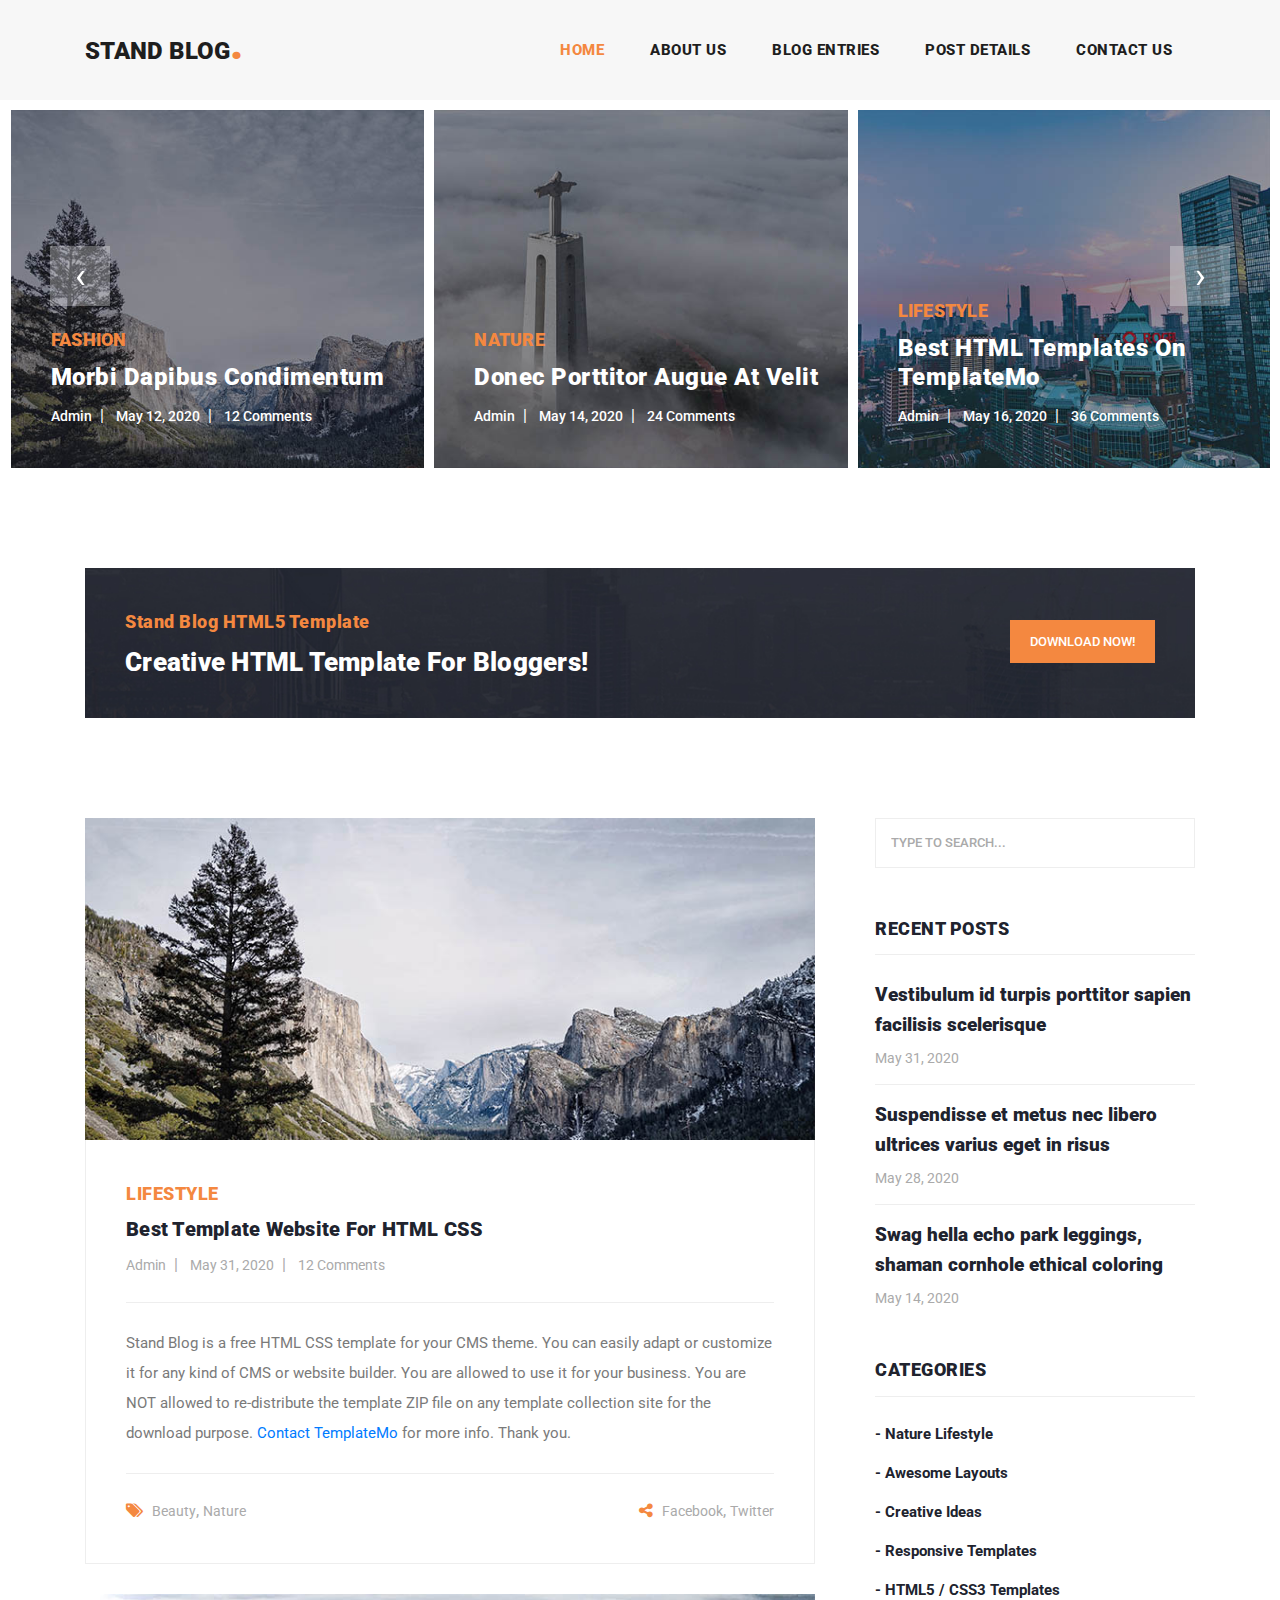
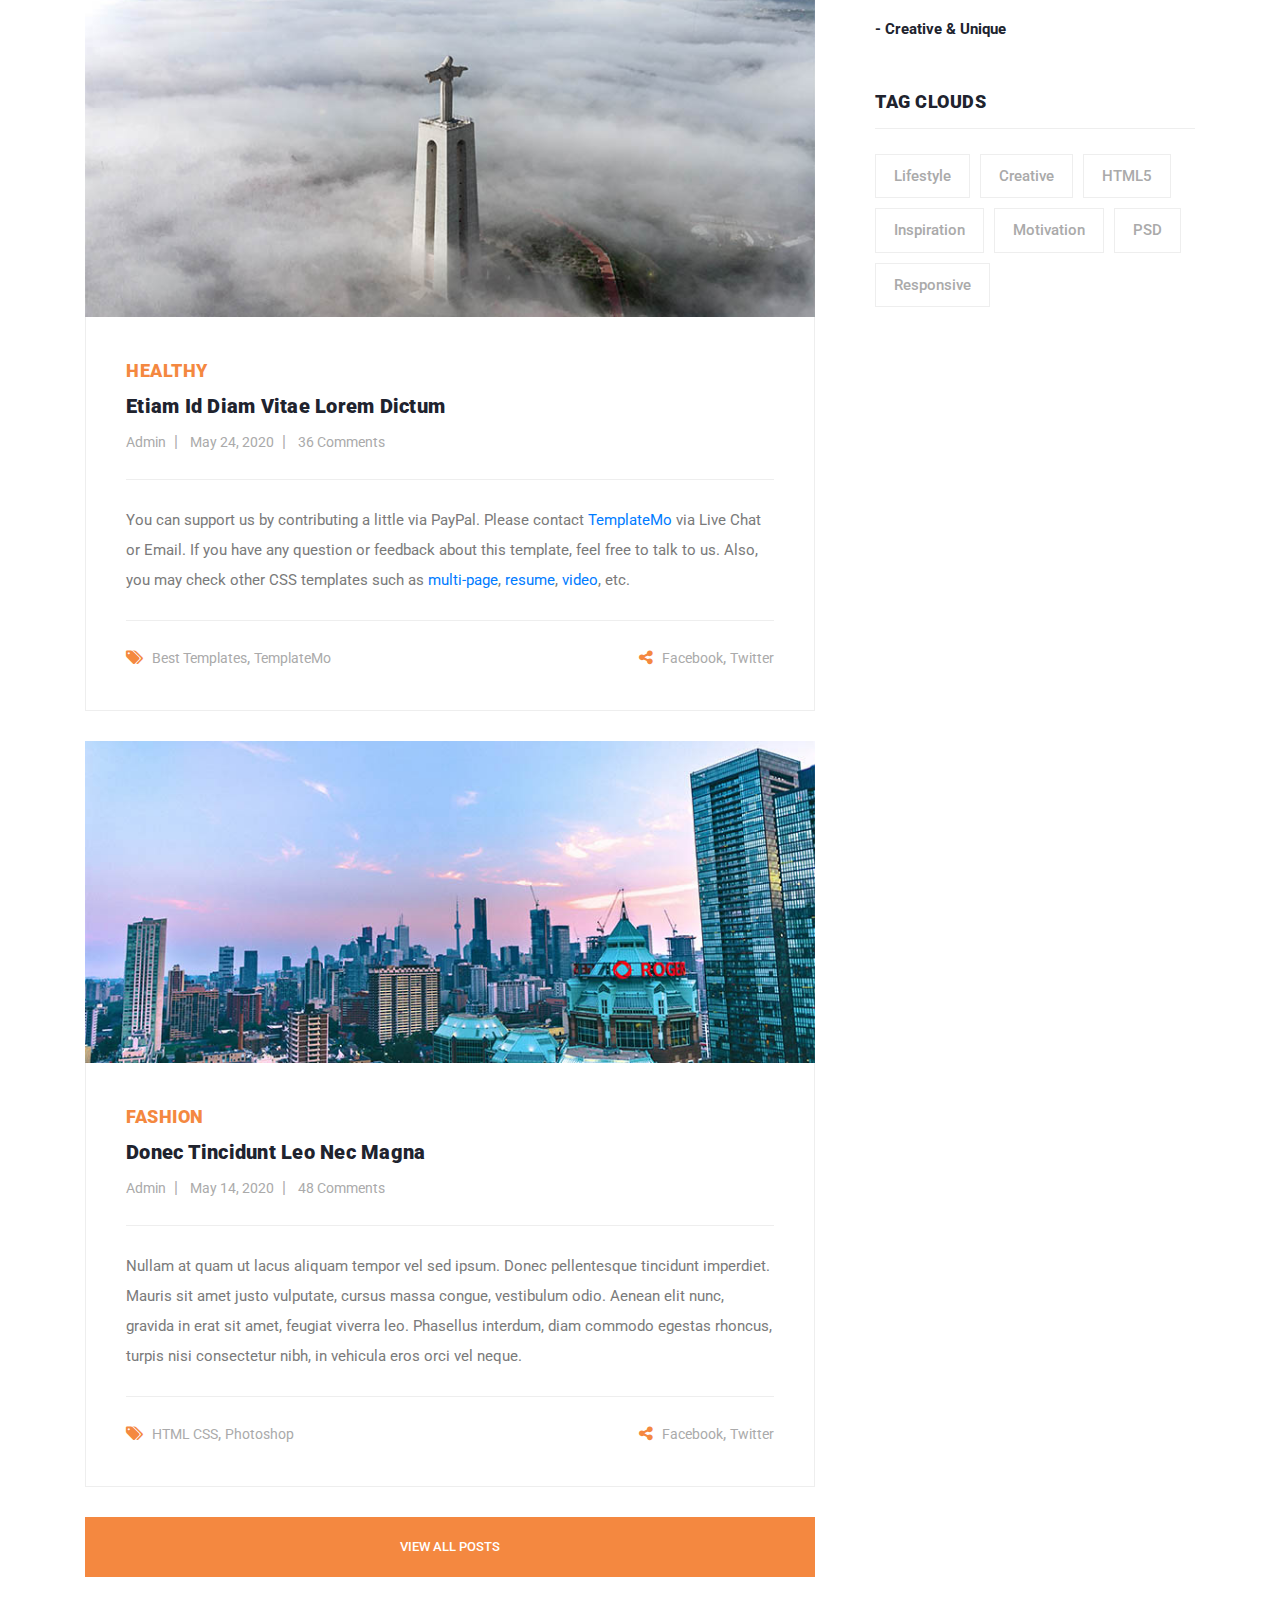
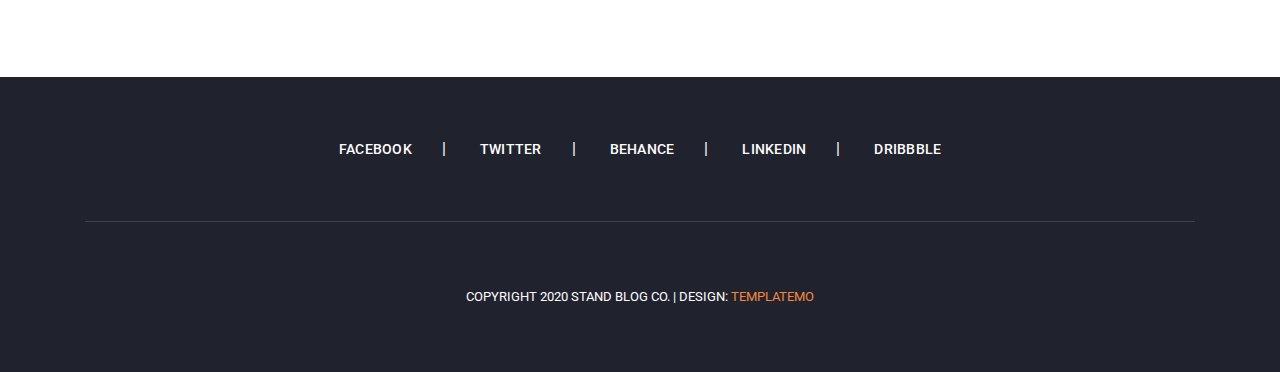
==== templates/index.html @ 7469b608 "project up with all file" ====
<!DOCTYPE html>
<html lang="en">

  <head>

    <meta charset="utf-8">
    <meta name="viewport" content="width=device-width, initial-scale=1, shrink-to-fit=no">
    <meta name="description" content="">
    <meta name="author" content="TemplateMo">
    <link href="https://fonts.googleapis.com/css?family=Roboto:100,100i,300,300i,400,400i,500,500i,700,700i,900,900i&display=swap" rel="stylesheet">

    <title>Stand CSS Blog by TemplateMo</title>

    <!-- Bootstrap core CSS -->
    <link href="vendor/bootstrap/css/bootstrap.min.css" rel="stylesheet">


    <!-- Additional CSS Files -->
    <link rel="stylesheet" href="assets/css/fontawesome.css">
    <link rel="stylesheet" href="assets/css/templatemo-stand-blog.css">
    <link rel="stylesheet" href="assets/css/owl.css">
<!--

TemplateMo 551 Stand Blog

https://templatemo.com/tm-551-stand-blog

-->
  </head>

  <body>

    <!-- ***** Preloader Start ***** -->
    <div id="preloader">
        <div class="jumper">
            <div></div>
            <div></div>
            <div></div>
        </div>
    </div>  
    <!-- ***** Preloader End ***** -->

    <!-- Header -->
    <header class="">
      <nav class="navbar navbar-expand-lg">
        <div class="container">
          <a class="navbar-brand" href="index.html"><h2>Stand Blog<em>.</em></h2></a>
          <button class="navbar-toggler" type="button" data-toggle="collapse" data-target="#navbarResponsive" aria-controls="navbarResponsive" aria-expanded="false" aria-label="Toggle navigation">
            <span class="navbar-toggler-icon"></span>
          </button>
          <div class="collapse navbar-collapse" id="navbarResponsive">
            <ul class="navbar-nav ml-auto">
              <li class="nav-item active">
                <a class="nav-link" href="index.html">Home
                  <span class="sr-only">(current)</span>
                </a>
              </li> 
              <li class="nav-item">
                <a class="nav-link" href="about.html">About Us</a>
              </li>
              <li class="nav-item">
                <a class="nav-link" href="blog.html">Blog Entries</a>
              </li>
              <li class="nav-item">
                <a class="nav-link" href="post-details.html">Post Details</a>
              </li>
              <li class="nav-item">
                <a class="nav-link" href="contact.html">Contact Us</a>
              </li>
            </ul>
          </div>
        </div>
      </nav>
    </header>

    <!-- Page Content -->
    <!-- Banner Starts Here -->
    <div class="main-banner header-text">
      <div class="container-fluid">
        <div class="owl-banner owl-carousel">
          <div class="item">
            <img src="assets/images/banner-item-01.jpg" alt="">
            <div class="item-content">
              <div class="main-content">
                <div class="meta-category">
                  <span>Fashion</span>
                </div>
                <a href="post-details.html"><h4>Morbi dapibus condimentum</h4></a>
                <ul class="post-info">
                  <li><a href="#">Admin</a></li>
                  <li><a href="#">May 12, 2020</a></li>
                  <li><a href="#">12 Comments</a></li>
                </ul>
              </div>
            </div>
          </div>
          <div class="item">
            <img src="assets/images/banner-item-02.jpg" alt="">
            <div class="item-content">
              <div class="main-content">
                <div class="meta-category">
                  <span>Nature</span>
                </div>
                <a href="post-details.html"><h4>Donec porttitor augue at velit</h4></a>
                <ul class="post-info">
                  <li><a href="#">Admin</a></li>
                  <li><a href="#">May 14, 2020</a></li>
                  <li><a href="#">24 Comments</a></li>
                </ul>
              </div>
            </div>
          </div>
          <div class="item">
            <img src="assets/images/banner-item-03.jpg" alt="">
            <div class="item-content">
              <div class="main-content">
                <div class="meta-category">
                  <span>Lifestyle</span>
                </div>
                <a href="post-details.html"><h4>Best HTML Templates on TemplateMo</h4></a>
                <ul class="post-info">
                  <li><a href="#">Admin</a></li>
                  <li><a href="#">May 16, 2020</a></li>
                  <li><a href="#">36 Comments</a></li>
                </ul>
              </div>
            </div>
          </div>
          <div class="item">
            <img src="assets/images/banner-item-04.jpg" alt="">
            <div class="item-content">
              <div class="main-content">
                <div class="meta-category">
                  <span>Fashion</span>
                </div>
                <a href="post-details.html"><h4>Responsive and Mobile Ready Layouts</h4></a>
                <ul class="post-info">
                  <li><a href="#">Admin</a></li>
                  <li><a href="#">May 18, 2020</a></li>
                  <li><a href="#">48 Comments</a></li>
                </ul>
              </div>
            </div>
          </div>
          <div class="item">
            <img src="assets/images/banner-item-05.jpg" alt="">
            <div class="item-content">
              <div class="main-content">
                <div class="meta-category">
                  <span>Nature</span>
                </div>
                <a href="post-details.html"><h4>Cras congue sed augue id ullamcorper</h4></a>
                <ul class="post-info">
                  <li><a href="#">Admin</a></li>
                  <li><a href="#">May 24, 2020</a></li>
                  <li><a href="#">64 Comments</a></li>
                </ul>
              </div>
            </div>
          </div>
          <div class="item">
            <img src="assets/images/banner-item-06.jpg" alt="">
            <div class="item-content">
              <div class="main-content">
                <div class="meta-category">
                  <span>Lifestyle</span>
                </div>
                <a href="post-details.html"><h4>Suspendisse nec aliquet ligula</h4></a>
                <ul class="post-info">
                  <li><a href="#">Admin</a></li>
                  <li><a href="#">May 26, 2020</a></li>
                  <li><a href="#">72 Comments</a></li>
                </ul>
              </div>
            </div>
          </div>
        </div>
      </div>
    </div>
    <!-- Banner Ends Here -->

    <section class="call-to-action">
      <div class="container">
        <div class="row">
          <div class="col-lg-12">
            <div class="main-content">
              <div class="row">
                <div class="col-lg-8">
                  <span>Stand Blog HTML5 Template</span>
                  <h4>Creative HTML Template For Bloggers!</h4>
                </div>
                <div class="col-lg-4">
                  <div class="main-button">
                    <a rel="nofollow" href="https://templatemo.com/tm-551-stand-blog" target="_parent">Download Now!</a>
                  </div>
                </div>
              </div>
            </div>
          </div>
        </div>
      </div>
    </section>


    <section class="blog-posts">
      <div class="container">
        <div class="row">
          <div class="col-lg-8">
            <div class="all-blog-posts">
              <div class="row">
                <div class="col-lg-12">
                  <div class="blog-post">
                    <div class="blog-thumb">
                      <img src="assets/images/blog-post-01.jpg" alt="">
                    </div>
                    <div class="down-content">
                      <span>Lifestyle</span>
                      <a href="post-details.html"><h4>Best Template Website for HTML CSS</h4></a>
                      <ul class="post-info">
                        <li><a href="#">Admin</a></li>
                        <li><a href="#">May 31, 2020</a></li>
                        <li><a href="#">12 Comments</a></li>
                      </ul>
                      <p>Stand Blog is a free HTML CSS template for your CMS theme. You can easily adapt or customize it for any kind of CMS or website builder. You are allowed to use it for your business. You are NOT allowed to re-distribute the template ZIP file on any template collection site for the download purpose. <a rel="nofollow" href="https://templatemo.com/contact" target="_parent">Contact TemplateMo</a> for more info. Thank you.</p>
                      <div class="post-options">
                        <div class="row">
                          <div class="col-6">
                            <ul class="post-tags">
                              <li><i class="fa fa-tags"></i></li>
                              <li><a href="#">Beauty</a>,</li>
                              <li><a href="#">Nature</a></li>
                            </ul>
                          </div>
                          <div class="col-6">
                            <ul class="post-share">
                              <li><i class="fa fa-share-alt"></i></li>
                              <li><a href="#">Facebook</a>,</li>
                              <li><a href="#"> Twitter</a></li>
                            </ul>
                          </div>
                        </div>
                      </div>
                    </div>
                  </div>
                </div>
                <div class="col-lg-12">
                  <div class="blog-post">
                    <div class="blog-thumb">
                      <img src="assets/images/blog-post-02.jpg" alt="">
                    </div>
                    <div class="down-content">
                      <span>Healthy</span>
                      <a href="post-details.html"><h4>Etiam id diam vitae lorem dictum</h4></a>
                      <ul class="post-info">
                        <li><a href="#">Admin</a></li>
                        <li><a href="#">May 24, 2020</a></li>
                        <li><a href="#">36 Comments</a></li>
                      </ul>
                      <p>You can support us by contributing a little via PayPal. Please contact <a rel="nofollow" href="https://templatemo.com/contact" target="_parent">TemplateMo</a> via Live Chat or Email. If you have any question or feedback about this template, feel free to talk to us. Also, you may check other CSS templates such as <a rel="nofollow" href="https://templatemo.com/tag/multi-page" target="_parent">multi-page</a>, <a rel="nofollow" href="https://templatemo.com/tag/resume" target="_parent">resume</a>, <a rel="nofollow" href="https://templatemo.com/tag/video" target="_parent">video</a>, etc.</p>
                      <div class="post-options">
                        <div class="row">
                          <div class="col-6">
                            <ul class="post-tags">
                              <li><i class="fa fa-tags"></i></li>
                              <li><a href="#">Best Templates</a>,</li>
                              <li><a href="#">TemplateMo</a></li>
                            </ul>
                          </div>
                          <div class="col-6">
                            <ul class="post-share">
                              <li><i class="fa fa-share-alt"></i></li>
                              <li><a href="#">Facebook</a>,</li>
                              <li><a href="#">Twitter</a></li>
                            </ul>
                          </div>
                        </div>
                      </div>
                    </div>
                  </div>
                </div>
                <div class="col-lg-12">
                  <div class="blog-post">
                    <div class="blog-thumb">
                      <img src="assets/images/blog-post-03.jpg" alt="">
                    </div>
                    <div class="down-content">
                      <span>Fashion</span>
                      <a href="post-details.html"><h4>Donec tincidunt leo nec magna</h4></a>
                      <ul class="post-info">
                        <li><a href="#">Admin</a></li>
                        <li><a href="#">May 14, 2020</a></li>
                        <li><a href="#">48 Comments</a></li>
                      </ul>
                      <p>Nullam at quam ut lacus aliquam tempor vel sed ipsum. Donec pellentesque tincidunt imperdiet. Mauris sit amet justo vulputate, cursus massa congue, vestibulum odio. Aenean elit nunc, gravida in erat sit amet, feugiat viverra leo. Phasellus interdum, diam commodo egestas rhoncus, turpis nisi consectetur nibh, in vehicula eros orci vel neque.</p>
                      <div class="post-options">
                        <div class="row">
                          <div class="col-6">
                            <ul class="post-tags">
                              <li><i class="fa fa-tags"></i></li>
                              <li><a href="#">HTML CSS</a>,</li>
                              <li><a href="#">Photoshop</a></li>
                            </ul>
                          </div>
                          <div class="col-6">
                            <ul class="post-share">
                              <li><i class="fa fa-share-alt"></i></li>
                              <li><a href="#">Facebook</a>,</li>
                              <li><a href="#">Twitter</a></li>
                            </ul>
                          </div>
                        </div>
                      </div>
                    </div>
                  </div>
                </div>
                <div class="col-lg-12">
                  <div class="main-button">
                    <a href="blog.html">View All Posts</a>
                  </div>
                </div>
              </div>
            </div>
          </div>
          <div class="col-lg-4">
            <div class="sidebar">
              <div class="row">
                <div class="col-lg-12">
                  <div class="sidebar-item search">
                    <form id="search_form" name="gs" method="GET" action="#">
                      <input type="text" name="q" class="searchText" placeholder="type to search..." autocomplete="on">
                    </form>
                  </div>
                </div>
                <div class="col-lg-12">
                  <div class="sidebar-item recent-posts">
                    <div class="sidebar-heading">
                      <h2>Recent Posts</h2>
                    </div>
                    <div class="content">
                      <ul>
                        <li><a href="post-details.html">
                          <h5>Vestibulum id turpis porttitor sapien facilisis scelerisque</h5>
                          <span>May 31, 2020</span>
                        </a></li>
                        <li><a href="post-details.html">
                          <h5>Suspendisse et metus nec libero ultrices varius eget in risus</h5>
                          <span>May 28, 2020</span>
                        </a></li>
                        <li><a href="post-details.html">
                          <h5>Swag hella echo park leggings, shaman cornhole ethical coloring</h5>
                          <span>May 14, 2020</span>
                        </a></li>
                      </ul>
                    </div>
                  </div>
                </div>
                <div class="col-lg-12">
                  <div class="sidebar-item categories">
                    <div class="sidebar-heading">
                      <h2>Categories</h2>
                    </div>
                    <div class="content">
                      <ul>
                        <li><a href="#">- Nature Lifestyle</a></li>
                        <li><a href="#">- Awesome Layouts</a></li>
                        <li><a href="#">- Creative Ideas</a></li>
                        <li><a href="#">- Responsive Templates</a></li>
                        <li><a href="#">- HTML5 / CSS3 Templates</a></li>
                        <li><a href="#">- Creative &amp; Unique</a></li>
                      </ul>
                    </div>
                  </div>
                </div>
                <div class="col-lg-12">
                  <div class="sidebar-item tags">
                    <div class="sidebar-heading">
                      <h2>Tag Clouds</h2>
                    </div>
                    <div class="content">
                      <ul>
                        <li><a href="#">Lifestyle</a></li>
                        <li><a href="#">Creative</a></li>
                        <li><a href="#">HTML5</a></li>
                        <li><a href="#">Inspiration</a></li>
                        <li><a href="#">Motivation</a></li>
                        <li><a href="#">PSD</a></li>
                        <li><a href="#">Responsive</a></li>
                      </ul>
                    </div>
                  </div>
                </div>
              </div>
            </div>
          </div>
        </div>
      </div>
    </section>

    
    <footer>
      <div class="container">
        <div class="row">
          <div class="col-lg-12">
            <ul class="social-icons">
              <li><a href="#">Facebook</a></li>
              <li><a href="#">Twitter</a></li>
              <li><a href="#">Behance</a></li>
              <li><a href="#">Linkedin</a></li>
              <li><a href="#">Dribbble</a></li>
            </ul>
          </div>
          <div class="col-lg-12">
            <div class="copyright-text">
              <p>Copyright 2020 Stand Blog Co.
                    
                 | Design: <a rel="nofollow" href="https://templatemo.com" target="_parent">TemplateMo</a></p>
            </div>
          </div>
        </div>
      </div>
    </footer>

    <!-- Bootstrap core JavaScript -->
    <script src="vendor/jquery/jquery.min.js"></script>
    <script src="vendor/bootstrap/js/bootstrap.bundle.min.js"></script>

    <!-- Additional Scripts -->
    <script src="assets/js/custom.js"></script>
    <script src="assets/js/owl.js"></script>
    <script src="assets/js/slick.js"></script>
    <script src="assets/js/isotope.js"></script>
    <script src="assets/js/accordions.js"></script>

    <script language = "text/Javascript"> 
      cleared[0] = cleared[1] = cleared[2] = 0; //set a cleared flag for each field
      function clearField(t){                   //declaring the array outside of the
      if(! cleared[t.id]){                      // function makes it static and global
          cleared[t.id] = 1;  // you could use true and false, but that's more typing
          t.value='';         // with more chance of typos
          t.style.color='#fff';
          }
      }
    </script>

  </body>
</html>
---- templates/assets/css/templatemo-stand-blog.css ----
/* 

TemplateMo 551 Stand Blog

https://templatemo.com/tm-551-stand-blog

*/

body {
  font-family: 'Roboto', sans-serif;
  overflow-x: hidden;
  text-rendering: optimizeLegibility;
  -webkit-font-smoothing: antialiased;
  -moz-osx-font-smoothing: grayscale;
}
p {
	margin-bottom: 0px;
	font-size: 15px;
	font-weight: 400;
	color: #7a7a7a;
	line-height: 30px;
}
a {
	text-decoration: none!important;
}
ul {
	padding: 0;
	margin: 0;
	list-style: none;
}

h1,h2,h3,h4,h5,h6 {
	margin: 0px;
}

.main-button a {
	display: inline-block;
	background-color: #f48840;
	color: #fff;
	font-size: 13px;
	font-weight: 500;
	padding: 12px 20px;
	text-transform: uppercase;
	transition: all .3s;
}

.main-button a:hover {
	background-color: #fb9857;
}

.heading-page {
	padding-top: 110px;
}

.page-heading {
	margin: 0px 10px;
	padding: 120px 0px;
	text-align: left;
	background-position: center center;
	background-repeat: no-repeat;
	background-size: cover;
	background-image: url(../images/heading-bg.jpg);
}

.page-heading .text-content h4 {
	color: #f48840;
	font-size: 18px;
	text-transform: uppercase;
	font-weight: 900;
	letter-spacing: 0.5px;
	margin-bottom: 15px;
}

.page-heading .text-content h2 {
	color: #fff;
	font-size: 36px;
	font-weight: 700;
	text-transform: uppercase;
	letter-spacing: 0.5px;
}

#preloader {
  overflow: hidden;
  background: #f48840;
  left: 0;
  right: 0;
  top: 0;
  bottom: 0;
  position: fixed;
  z-index: 9999999;
  color: #fff;
}

#preloader .jumper {
  left: 0;
  top: 0;
  right: 0;
  bottom: 0;
  display: block;
  position: absolute;
  margin: auto;
  width: 50px;
  height: 50px;
}

#preloader .jumper > div {
  background-color: #fff;
  width: 10px;
  height: 10px;
  border-radius: 100%;
  -webkit-animation-fill-mode: both;
  animation-fill-mode: both;
  position: absolute;
  opacity: 0;
  width: 50px;
  height: 50px;
  -webkit-animation: jumper 1s 0s linear infinite;
  animation: jumper 1s 0s linear infinite;
}

#preloader .jumper > div:nth-child(2) {
  -webkit-animation-delay: 0.33333s;
  animation-delay: 0.33333s;
}

#preloader .jumper > div:nth-child(3) {
  -webkit-animation-delay: 0.66666s;
  animation-delay: 0.66666s;
}

@-webkit-keyframes jumper {
  0% {
    opacity: 0;
    -webkit-transform: scale(0);
    transform: scale(0);
  }
  5% {
    opacity: 1;
  }
  100% {
    -webkit-transform: scale(1);
    transform: scale(1);
    opacity: 0;
  }
}

@keyframes jumper {
  0% {
    opacity: 0;
    -webkit-transform: scale(0);
    transform: scale(0);
  }
  5% {
    opacity: 1;
  }
  100% {
    opacity: 0;
  }
}


/* Header Style */
header {
	position: absolute;
	z-index: 99999;
	width: 100%;
	height: 100px;
	background-color: #f7f7f7;
	-webkit-transition: all 0.3s ease-in-out 0s;
    -moz-transition: all 0.3s ease-in-out 0s;
    -o-transition: all 0.3s ease-in-out 0s;
    transition: all 0.3s ease-in-out 0s;
}
header .navbar {
	padding: 25px 0px;
}
.background-header .navbar {
	padding: 17px 0px;
}
.background-header {
	top: 0;
	height: 80px;
	position: fixed;
	box-shadow: 0px 1px 10px rgba(0,0,0,0.1);
}
.background-header .navbar-brand h2 {
	color: #121212!important;
}
.background-header .navbar-nav a.nav-link {
	color: #1e1e1e!important;
}
.background-header .navbar-nav .nav-link:hover,
.background-header .navbar-nav .active>.nav-link,
.background-header .navbar-nav .nav-link.active,
.background-header .navbar-nav .nav-link.show,
.background-header .navbar-nav .show>.nav-link {
	color: #f48840!important;
}
.navbar .navbar-brand {
	float: 	left;
	margin-top: -12px;
	outline: none;
}
.navbar .navbar-brand h2 {
	color: #1e1e1e;
	text-transform: uppercase;
	font-size: 24px;
	font-weight: 900;
	-webkit-transition: all .3s ease 0s;
    -moz-transition: all .3s ease 0s;
    -o-transition: all .3s ease 0s;
    transition: all .3s ease 0s;
}
.navbar .navbar-brand h2 em {
	font-size: 44px;
	font-style: normal;
	color: #f48840;
}
#navbarResponsive {
	z-index: 999;
}
.navbar-collapse {
	text-align: center;
}
.navbar .navbar-nav .nav-item {
	margin: 0px 15px;
}
.navbar .navbar-nav a.nav-link {
	text-transform: capitalize;
	font-size: 15px;
	font-weight: 800;
	text-transform: uppercase;
	letter-spacing: 0.5px;
	color: #1e1e1e;
	transition: all 0.3s;
}
.navbar .navbar-nav .nav-link:hover,
.navbar .navbar-nav .active>.nav-link,
.navbar .navbar-nav .nav-link.active,
.navbar .navbar-nav .nav-link.show,
.navbar .navbar-nav .show>.nav-link {
	color: #f48840;
}
.navbar .navbar-toggler-icon {
	background-image: none;
}
.navbar .navbar-toggler {
	border-color: #fff;
	background-color: #f48840;	
	height: 46px;
	outline: none;
	border-radius: 0px;
	position: absolute;
	right: 30px;
	top: 25px;
}
.navbar .navbar-toggler-icon:after {
	content: '\f0c9';
	color: #fff;
	font-size: 18px;
	line-height: 30px;
	font-family: 'FontAwesome';
}



/* Banner Style */
.main-banner .container-fluid {
	padding: 0px 10px;
	margin-bottom: -24px;
}
.owl-banner {
	padding-top: 110px;
}

.owl-banner .item {
	position: relative;
}

.owl-banner .item .item-content {
	position: absolute;
	bottom: 40px;
	left: 40px;
}

.owl-banner .item .item-content .meta-category span {
	color: #f48840;
	font-size: 18px;
	text-transform: uppercase;
	font-weight: 900;
	letter-spacing: 0.25px;
}

.owl-banner .item .item-content h4 {
	font-size: 24px;
	font-weight: 900;
	color: #fff;
	letter-spacing: 0.5px;
	text-transform: capitalize;
	margin: 10px 0px 12px 0px;
}

.owl-banner .item .item-content ul li {
	display: inline-block;
	margin-right: 8px;
}

.owl-banner .item .item-content ul li:after {
	content: '|';
	color: #fff;
	margin-left: 8px;
}

.owl-banner .item .item-content ul li:last-child::after {
	display: none;
}

.owl-banner .item .item-content ul li a {
	font-size: 14px;
	color: #fff;
	font-weight: 500;
	transition: all .3s;
}

.owl-banner .item .item-content ul li a:hover {
	color: #f48840;
}

.owl-banner .owl-nav {
	position: absolute;
	top: 50%;
	width: 100%;
}

.owl-banner .owl-nav .owl-prev {
	position: absolute;
	left: 40px;
}

.owl-banner .owl-nav .owl-next {
	position: absolute;
	right: 40px;
}

.owl-banner .owl-nav button {
	outline: none;
}

.owl-banner .owl-nav button span {
	color: #fff;
	font-size: 36px;
	width: 60px;
	height: 60px;
	display: inline-block;
	text-align: center;
	line-height: 60px;
	background-color: rgba(250,250,250,0.3);
}


/* Call To Action */

.call-to-action {
	margin-top: 100px;
}

.call-to-action .main-content {
	padding: 40px;
	background-image: url(../images/cta-bg.jpg);
	background-position: center center;
	background-repeat: no-repeat;
	background-size: cover;
}

.call-to-action .main-content span {
	color: #f48840;
	font-size: 18px;
	font-weight: 900;
	letter-spacing: 0.5px;
}

.call-to-action .main-content h4 {
	margin-bottom: 0px;
	margin-top: 12px;
	color: #fff;
	font-size: 26px;
	font-weight: 900;
	letter-spacing: 0.25px;
}

.call-to-action .main-content .main-button {
	text-align: right;
	margin-top: 12px;
}



/* Blog Posts */

.blog-posts {
	margin-top: 100px;
}

.blog-posts .blog-post {
	margin-bottom: 30px;
}

.blog-posts .blog-thumb img {
	width: 100%;
	overflow: hidden;
}

.blog-posts .down-content {
	padding: 40px;
	border-right: 1px solid #eee;
	border-left: 1px solid #eee;
	border-bottom: 1px solid #eee;
}

.blog-posts .down-content span {
	font-size: 18px;
	text-transform: uppercase;
	letter-spacing: 0.5px;
	font-weight: 900;
	color: #f48840;
}

.blog-posts .down-content h4 {
	font-size: 24px;
	text-transform: capitalize;
	letter-spacing: 0.5px;
	font-weight: 900;
	color: #20232e;
	margin: 10px 0px 12px 0px;
}

.blog-posts .down-content ul.post-info li {
	display: inline-block;
	margin-right: 8px;
}

.blog-posts .down-content ul.post-info li:after {
	content: '|';
	color: #aaa;
	margin-left: 8px;
}

.blog-posts .down-content h4 {
	font-size: 20px;
	letter-spacing: 0.25px;
}

.grid-system .down-content ul.post-info li {
	margin-right: 3px;
}

.grid-system .down-content ul.post-info li:after {
	margin-left: 5px;
}

.blog-posts .down-content ul.post-info li:last-child::after {
	display: none;
}

.blog-posts .down-content ul.post-info li a {
	font-size: 14px;
	color: #aaa;
	font-weight: 400;
	transition: all .3s;
}

.blog-posts .down-content ul.post-info li a:hover {
	color: #f48840;
}

.blog-posts .down-content p {
	padding: 25px 0px;
	margin: 25px 0px;
	border-top: 1px solid #eee;
	border-bottom: 1px solid #eee;
}

.blog-posts .down-content ul.post-share {
	text-align: right;
}

.blog-posts .down-content ul.post-tags li,
.blog-posts .down-content ul.post-share li {
	display: inline-block;
}

.blog-posts .down-content ul.post-tags li:first-child i,
.blog-posts .down-content ul.post-share li:first-child i {
	color: #f48840;
	margin-right: 5px;
}

.blog-posts .down-content ul.post-tags li,
.blog-posts .down-content ul.post-share li {
	color: #aaa;
}

.blog-posts .down-content ul.post-tags li a,
.blog-posts .down-content ul.post-share li a {
	font-size: 14px;
	color: #aaa;
	font-weight: 400;
	transition: all .3s;
}

.blog-posts .down-content ul.post-tags li a:hover,
.blog-posts .down-content ul.post-share li a:hover {
	color: #f48840;
}

.blog-posts .main-button a {
	height: 60px;
	line-height: 60px;
	padding: 0px;
	width: 100%;
	text-align: center;
}

ul.page-numbers {
	text-align: center;
}

ul.page-numbers li {
	display: inline-block;
	margin: 0px 5px;
}

ul.page-numbers li a {
	width: 50px;
	height: 50px;
	display: inline-block;
	text-align: center;
	line-height: 50px;
	font-size: 15px;
	color: #7a7a7a;
	border: 1px solid #eee;
	font-weight: 500;
	transition: all 0.3s;
}

ul.page-numbers li.active a {
	background-color: #f48840;
	border-color: #f48840;
	color: #fff;
}

ul.page-numbers li a:hover {
	color: #f48840;
}

.blog-posts .sidebar-heading h2 {
	font-size: 18px;
	text-transform: uppercase;
	font-weight: 900;
	letter-spacing: 0.5px;
	color: #20232e;
	border-bottom: 1px solid #eee;
	padding-bottom: 15px;
	margin-bottom: 25px;
}

.blog-posts .comments {
	margin-top: 30px;
}

.blog-posts .comments ul li {
	display: inline-block;
	margin-bottom: 20px;
	padding-bottom: 20px;
	border-bottom: 1px solid #eee;
}

.blog-posts .comments ul li.replied {
	padding-left: 130px;
}

.blog-posts .comments ul li:last-child {
	margin-bottom: 0px;
	padding-bottom: 0px;
	border-bottom: none;
}

.blog-posts .comments ul li .author-thumb {
	display: inline;
	float: left;
}

.blog-posts .comments ul li .author-thumb img {
	max-width: 100px;
	display: inline;
}

.blog-posts .comments ul li .right-content {
	margin-left: 130px;
}

.blog-posts .comments ul li .right-content h4 {
	color: #20232e;
	font-size: 19px;
	font-weight: 900;
	letter-spacing: 0.5px;
}

.blog-posts .comments ul li .right-content h4 span {
	font-size: 14px;
    color: #aaa;
	font-weight: 400;
	letter-spacing: 0.25px;
	margin-left: 20px;
}

.blog-posts .submit-comment {
	margin-top: 60px;
}

.blog-posts .submit-comment input {
	width: 100%;
	height: 46px;
	border: 1px solid #eee;
	font-size: 13px;
	text-transform: uppercase;
	font-weight: 500;
	color: #7a7a7a;
	outline: none;
	padding: 0px 15px;
	margin-bottom: 30px;
}

.blog-posts .submit-comment textarea {
	width: 100%;
	height: 46px;
	border: 1px solid #eee;
	font-size: 13px;
	text-transform: uppercase;
	font-weight: 500;
	color: #7a7a7a;
	outline: none;
	padding: 10px 15px;
	margin-bottom: 30px;
	height: 180px;
	max-height: 220px;
	max-width: 100%;
	min-width: 160px;
}

.blog-posts .submit-comment input::placeholder,
.blog-posts .submit-comment textarea::placeholder {
	color: #aaa;
}

.blog-posts .submit-comment button {
	display: inline-block;
	background-color: #f48840;
	color: #fff;
	font-size: 13px;
	font-weight: 500;
	padding: 12px 20px;
	text-transform: uppercase;
	transition: all .3s;
	border: none;
	outline: none;
}

.blog-posts .submit-comment button:hover {
	background-color: #fb9857;
}

/* Sidebar */

.sidebar {
	margin-left: 30px;
}

.sidebar .sidebar-item {
	margin-top: 50px;
}

.sidebar .search {
	margin-top: 0px;
}

.sidebar .sidebar-heading h2 {
	font-size: 18px;
	text-transform: uppercase;
	font-weight: 900;
	letter-spacing: 0.5px;
	color: #20232e;
	border-bottom: 1px solid #eee;
	padding-bottom: 15px;
	margin-bottom: 25px;
}

.sidebar .search input {
	width: 100%;
	height: 50px;
	border: 1px solid #eee;
	font-size: 13px;
	text-transform: uppercase;
	font-weight: 500;
	color: #7a7a7a;
	outline: none;
	padding: 0px 15px;
}

.sidebar .search input::placeholder {
	color: #aaa;
}

.sidebar .recent-posts ul li {
	margin-bottom: 15px;
	padding-bottom: 15px;
	border-bottom: 1px solid #eee;
}

.sidebar .recent-posts ul li:last-child {
	margin-bottom: 0px;
	padding-bottom: 0px;
	border-bottom: none;
}

.sidebar .recent-posts ul li h5 {
	font-size: 19px;
	font-weight: 900;
	color: #20232e;
	line-height: 30px;
	transition: all 0.3s;
}

.sidebar .recent-posts ul li h5:hover {
	color: #f48840;
}

.sidebar .recent-posts ul li span {
	display: block;
	font-size: 14px;
	color: #aaa;
	margin-top: 8px;
}

.sidebar .categories ul li {
	margin-bottom: 15px;
}

.sidebar .categories ul li:last-child {
	margin-bottom: 0px;
}

.sidebar .categories ul li a {
	font-size: 15px;
	font-weight: 700;
	color: #20232e;
	transition: all .3s;
}

.sidebar .categories ul li a:hover {
	color: #f48840;
}

.sidebar .tags ul li {
	margin-right: 6px;
	display: inline-block;
}

.sidebar .tags ul li {
	margin-bottom: 10px;
}

.sidebar .tags ul li a {
	font-size: 15px;
	font-weight: 500;
	color: #aaa;
	display: inline-block;
	border: 1px solid #eee;
	padding: 10px 18px;
	transition: all .3s;
}

.sidebar .tags ul li a:hover {
	background-color: #f48840;
	border-color: #f48840;
	color: #fff;
}


/* Footer */

footer {
	margin-top: 100px;
	text-align: center;
	background-color: #20232e;
	padding: 60px 0px;
}

footer ul.social-icons {
	padding-bottom: 60px;
	margin-bottom: 60px;
	border-bottom: 1px solid rgba(250,250,250,0.15);
}

footer ul.social-icons li {
	display: inline-block;
	margin-right: 30px;
}

footer ul.social-icons li:after {
	content: "|";
	color: #fff;
	margin-left: 30px;
}

footer ul.social-icons li:last-child {
	margin-right: 0px;
}

footer ul.social-icons li:last-child::after {
	display: none;
}

footer ul.social-icons li a {
	font-size: 14px;
	text-transform: uppercase;
	color: #fff;
	font-weight: 500;
	letter-spacing: 0.25px;
	transition: all .3s;
}

footer ul.social-icons li a:hover {
	color: #f48840;
}

footer p {
	font-size: 13px;
	text-transform: uppercase;
	color: #fff;
}

footer p a {
	color: #f48840;
}

footer p a:hover {
	color: #f48840;
}


/* Contact Form */

.contact-us .down-contact,
.contact-us #map {
	margin-top: 80px;
}

.contact-us .sidebar-heading h2 {
	font-size: 18px;
	text-transform: uppercase;
	font-weight: 900;
	letter-spacing: 0.5px;
	color: #20232e;
	border-bottom: 1px solid #eee;
	padding-bottom: 15px;
	margin-bottom: 25px;
}

.contact-us .contact-form input {
	width: 100%;
	height: 46px;
	border: 1px solid #eee;
	font-size: 13px;
	text-transform: uppercase;
	font-weight: 500;
	color: #7a7a7a;
	outline: none;
	padding: 0px 15px;
	margin-bottom: 30px;
}

.contact-us .contact-form textarea {
	width: 100%;
	height: 46px;
	border: 1px solid #eee;
	font-size: 13px;
	text-transform: uppercase;
	font-weight: 500;
	color: #7a7a7a;
	outline: none;
	padding: 10px 15px;
	margin-bottom: 30px;
	height: 180px;
	max-height: 220px;
	max-width: 100%;
	min-width: 160px;
}

.contact-us .contact-form input::placeholder,
.contact-us .contact-form textarea::placeholder {
	color: #aaa;
}

.contact-us .contact-form button {
	display: inline-block;
	background-color: #f48840;
	color: #fff;
	font-size: 13px;
	font-weight: 500;
	padding: 12px 20px;
	text-transform: uppercase;
	transition: all .3s;
	border: none;
	outline: none;
}

.contact-us .contact-form button:hover {
	background-color: #fb9857;
}

.contact-us .contact-information {
	margin-left: 30px;
}

.contact-us .contact-information ul li {
	margin-bottom: 15px;
	padding-bottom: 15px;
	border-bottom: 1px solid #eee;
}

.contact-us .contact-information ul li:last-child {
	margin-bottom: 0px;
	padding-bottom: 0px;
	border-bottom: none;
}

.contact-us .contact-information ul li h5 {
	font-size: 19px;
	font-weight: 900;
	color: #20232e;
	line-height: 30px;
}

.contact-us .contact-information ul li span {
	display: block;
	font-size: 14px;
	color: #aaa;
	margin-top: 8px;
}


/* About Us */

.about-us {
	margin-top: 100px;
	text-align: center;
}

.about-us img {
	width: 100%;
	overflow: hidden;
}

.about-us p {
	margin: 40px 0px;
	border-bottom: 1px solid #eee;
	padding-bottom: 40px;
}

.about-us ul li {
	display: inline-block;
	margin: 0px 5px;
}

.about-us ul li a {
	width: 40px;
	height: 40px;
	text-align: center;
	line-height: 40px;
	display: inline-block;
	background-color: #212931;
	color: #fff;
	border-radius: 50%;
	transition: all .3s;
}

.about-us ul li a:hover {
	background-color: #f48840;
}


/* Responsive Style */
@media (max-width: 1250px) {
	.owl-banner .owl-nav .owl-prev {
		left: 0px;
	}
	.owl-banner .owl-nav .owl-next {
		right: 0px;
	}
	.owl-banner .owl-nav button span {
		width: 35px;
	}
	.owl-banner .item .item-content .meta-category span {
		font-size: 16px;
	}
	.owl-banner .item .item-content h4 {
		font-size: 20px;
	}
}
@media (max-width: 768px) {
	.owl-banner .owl-nav {
		display: none;
	}
}

@media (max-width: 992px) {
	.navbar .navbar-brand {
		position: absolute;
		left: 30px;
		top: 25px;
	}
	.background-header .navbar-brand,
	.background-header .navbar-toggler {
		top: 15px;
	}
	.navbar .navbar-brand {
		width: auto;
	}
	.navbar:after {
		display: none;
	}
	#navbarResponsive {
	    z-index: 99999;
	    position: absolute;
	    top: 80px;
	    left: 0;
	    width: 100%;
	    text-align: center;
	    background-color: #fff;
	    box-shadow: 0px 10px 10px rgba(0,0,0,0.1);
	}
	.navbar .navbar-nav .nav-item {
		border-bottom: 1px solid #eee;
	}
	.navbar .navbar-nav .nav-item:last-child {
		border-bottom: none;
	}
	.navbar .navbar-nav a.nav-link {
		padding: 15px 0px;
		color: #1e1e1e!important;
	}
	.navbar .navbar-nav .nav-link:hover,
	.navbar .navbar-nav .active>.nav-link,
	.navbar .navbar-nav .nav-link.active,
	.navbar .navbar-nav .nav-link.show,
	.navbar .navbar-nav .show>.nav-link {
		color: #f48840!important;
		border-bottom: none!important;
		padding-bottom: 15px;
	}
	.owl-banner .item .item-content .meta-category span {
		font-size: 18px;
	}
	.owl-banner .item .item-content {
		text-align: center;
		width: 80%;
		left: 50%;
		top: 50%;
		bottom: auto;
		transform: translate(-50%,-50%);
	}
	.owl-banner .item .item-content h4 {
		font-size: 24px;
	}
	.call-to-action {
		text-align: center;
	}
	.call-to-action .main-content .main-button {
		text-align: center;
		margin-top: 30px;
	}
	.sidebar {
		margin-left: 0px;
		margin-top: 60px;
		padding-top: 60px;
		border-top: 3px solid #f7f7f7;
	}
	.contact-us .contact-information {
		margin-left: 0px;
		margin-top: 60px;
	}
}
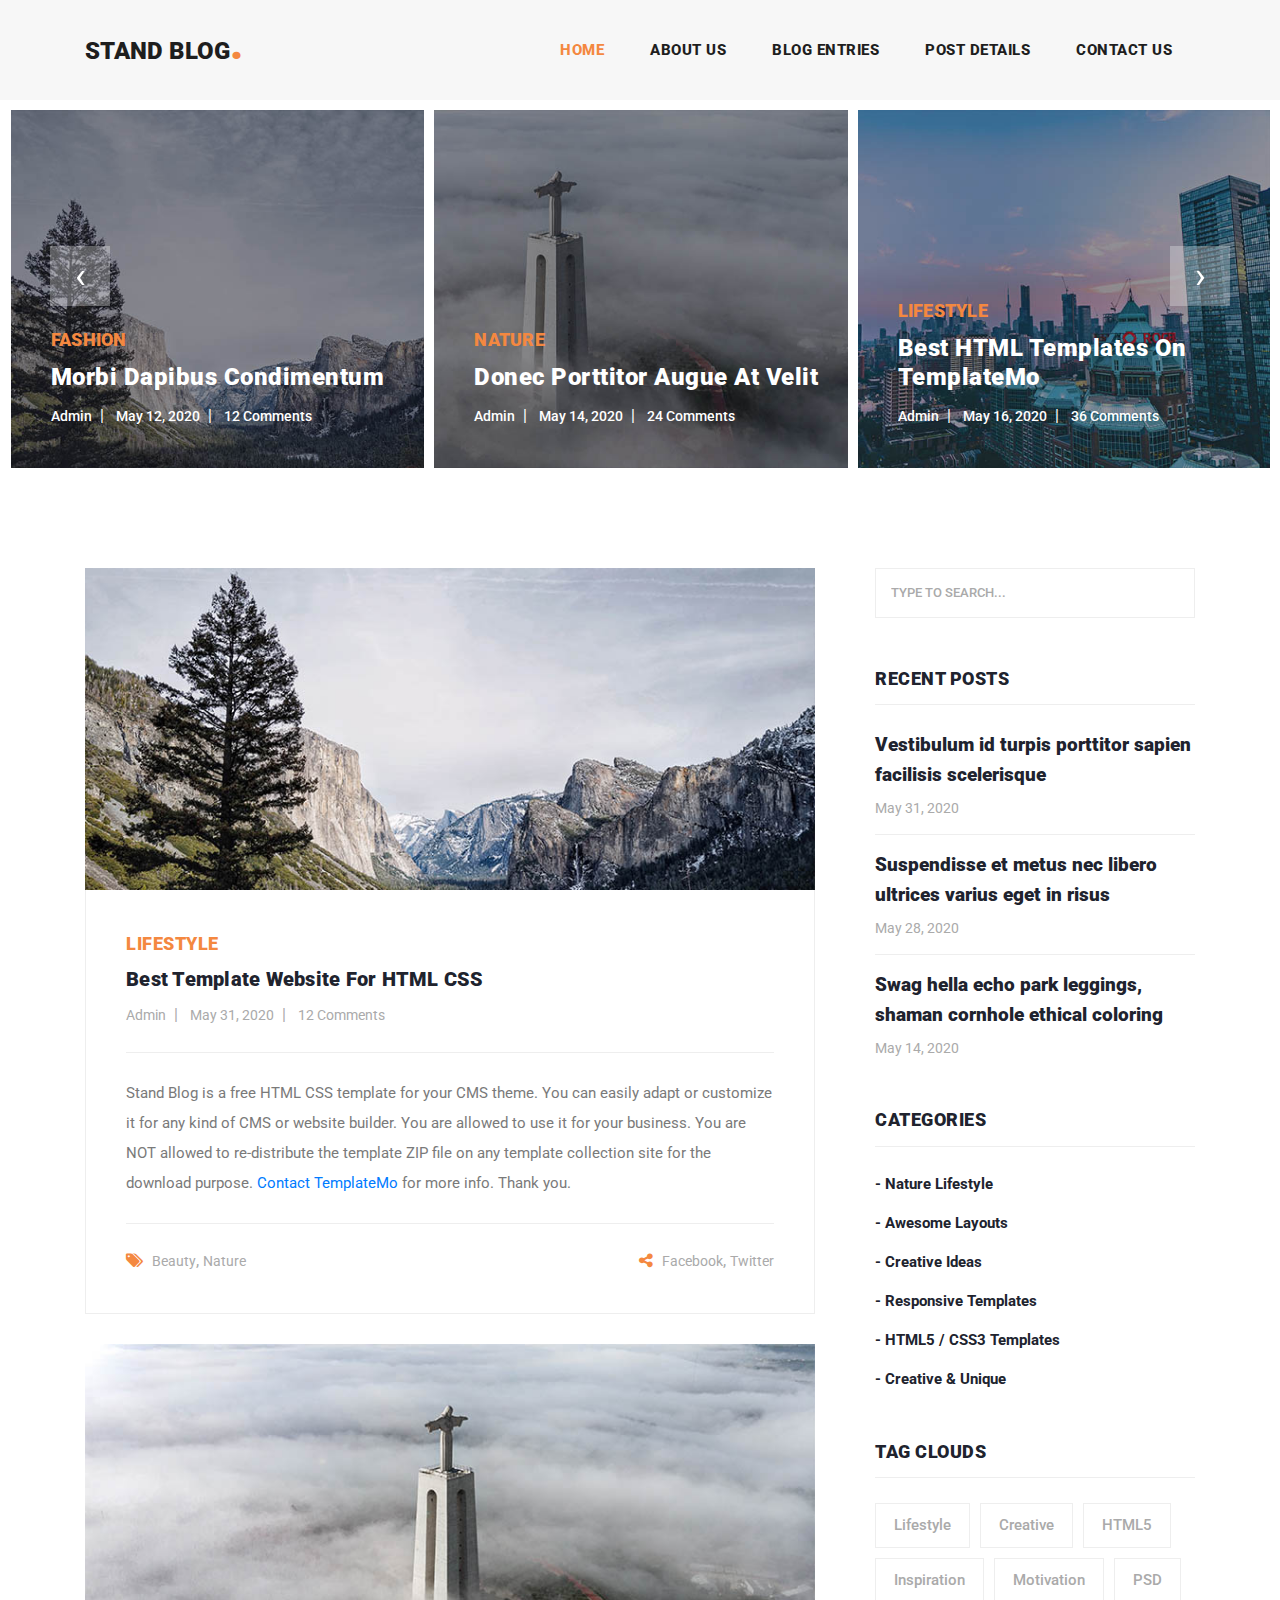
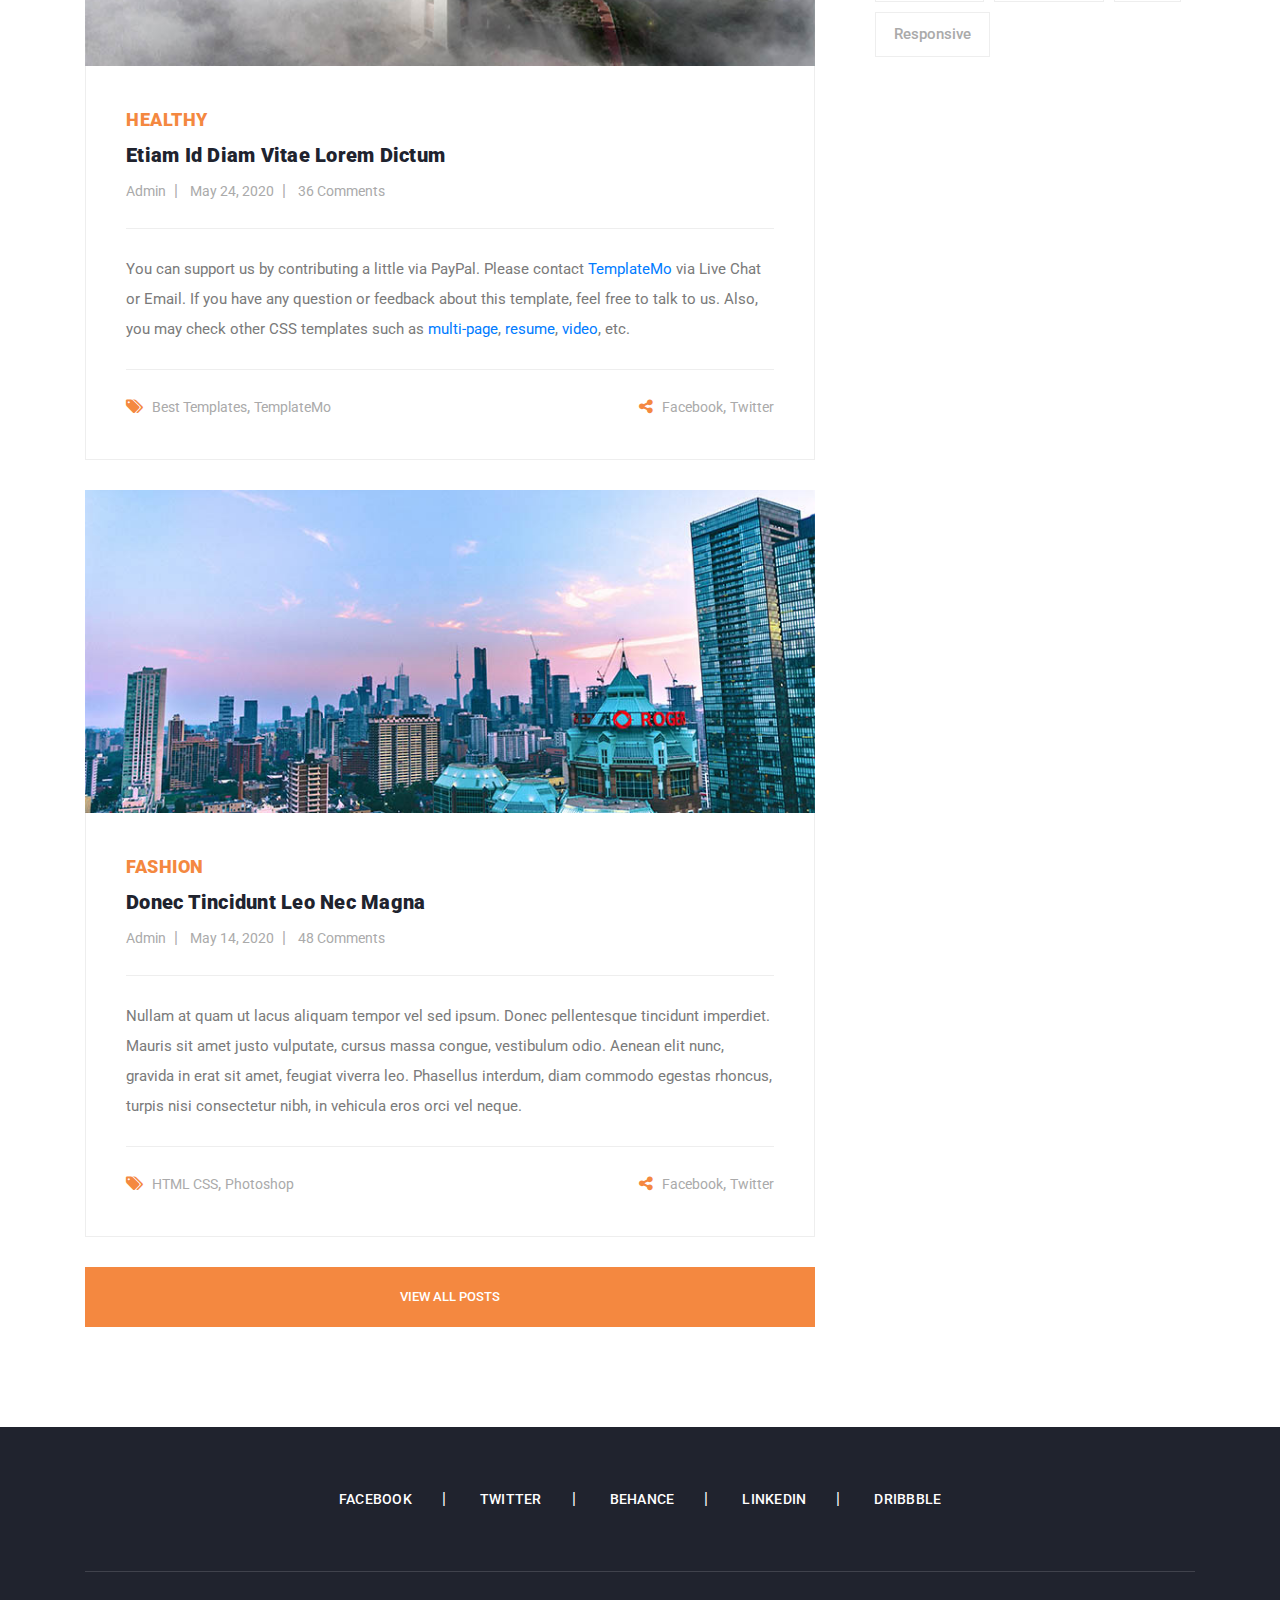
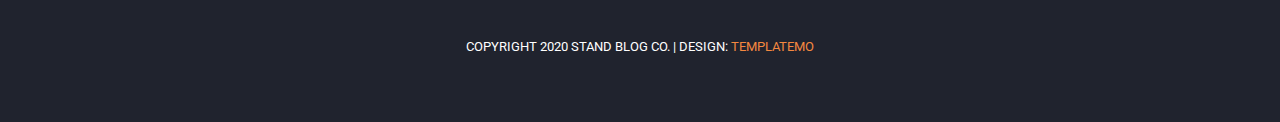
==== commit 83831bb8: "script html organising complete" ====
--- a/templates/index.html
+++ b/templates/index.html
@@ -179,27 +179,27 @@
     </div>
     <!-- Banner Ends Here -->
 
-    <section class="call-to-action">
-      <div class="container">
-        <div class="row">
-          <div class="col-lg-12">
-            <div class="main-content">
-              <div class="row">
-                <div class="col-lg-8">
-                  <span>Stand Blog HTML5 Template</span>
-                  <h4>Creative HTML Template For Bloggers!</h4>
-                </div>
-                <div class="col-lg-4">
-                  <div class="main-button">
-                    <a rel="nofollow" href="https://templatemo.com/tm-551-stand-blog" target="_parent">Download Now!</a>
-                  </div>
-                </div>
-              </div>
-            </div>
-          </div>
-        </div>
-      </div>
-    </section>
+<!--    <section class="call-to-action">-->
+<!--      <div class="container">-->
+<!--        <div class="row">-->
+<!--          <div class="col-lg-12">-->
+<!--            <div class="main-content">-->
+<!--              <div class="row">-->
+<!--                <div class="col-lg-8">-->
+<!--                  <span>Stand Blog HTML5 Template</span>-->
+<!--                  <h4>Creative HTML Template For Bloggers!</h4>-->
+<!--                </div>-->
+<!--                <div class="col-lg-4">-->
+<!--                  <div class="main-button">-->
+<!--                    <a rel="nofollow" href="https://templatemo.com/tm-551-stand-blog" target="_parent">Download Now!</a>-->
+<!--                  </div>-->
+<!--                </div>-->
+<!--              </div>-->
+<!--            </div>-->
+<!--          </div>-->
+<!--        </div>-->
+<!--      </div>-->
+<!--    </section>-->
 
 
     <section class="blog-posts">
